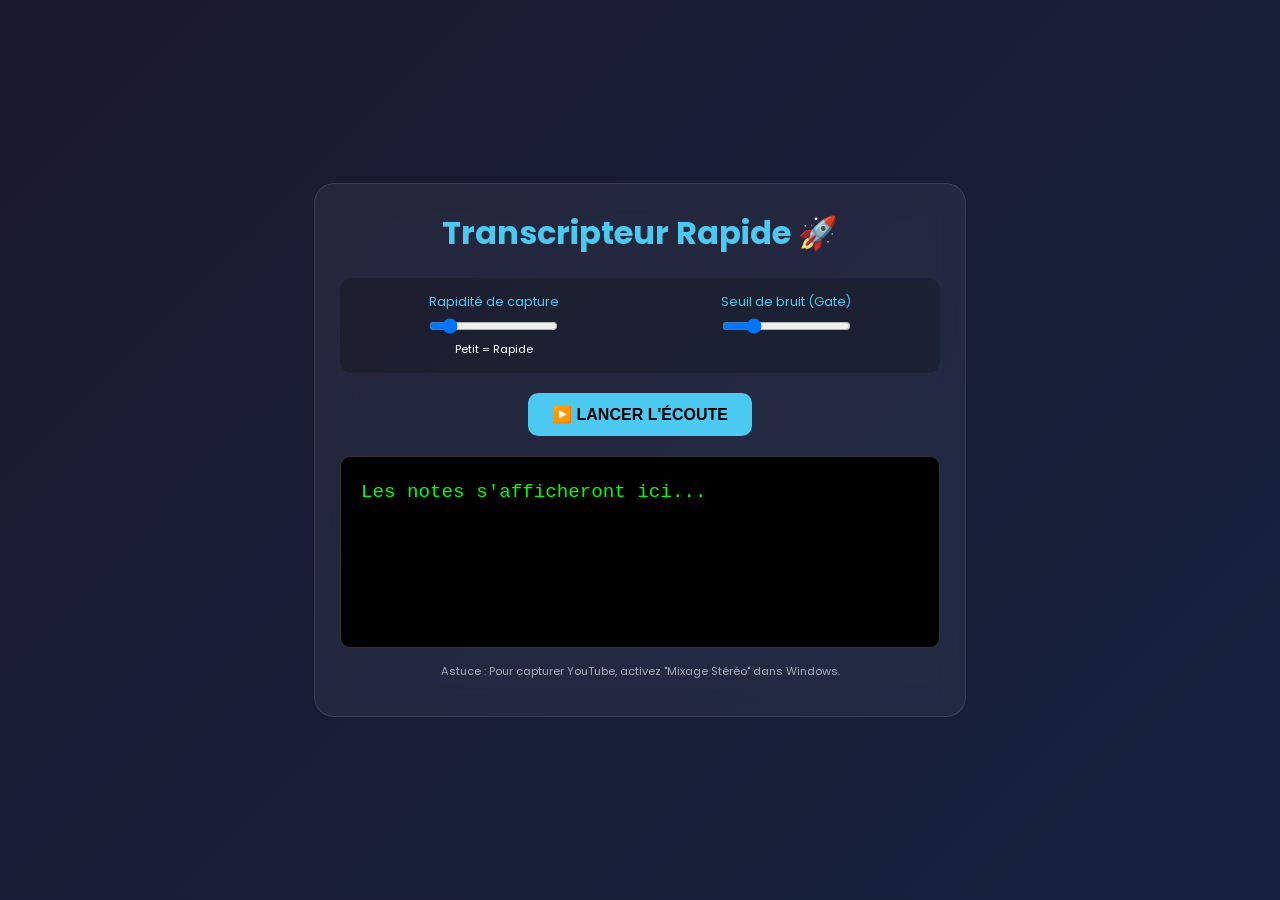
==== transcripteur.html @ 245db305 "Last version" ====
<!DOCTYPE html>
<html lang="fr">
<head>
    <meta charset="UTF-8">
    <meta name="viewport" content="width=device-width, initial-scale=1.0">
    <title>Transcripteur Clarinette PRO</title>
    <link href="https://fonts.googleapis.com/css2?family=Poppins:wght@300;400;600&display=swap" rel="stylesheet">
    <style>
        body {
            font-family: 'Poppins', sans-serif;
            background: linear-gradient(135deg, #1a1a2e 0%, #16213e 100%);
            color: white;
            display: flex;
            flex-direction: column;
            align-items: center;
            justify-content: center;
            min-height: 100vh;
            margin: 0;
        }
        .container {
            background: rgba(255, 255, 255, 0.05);
            backdrop-filter: blur(15px);
            padding: 25px;
            border-radius: 20px;
            text-align: center;
            border: 1px solid rgba(255,255,255,0.1);
            width: 90%;
            max-width: 600px;
        }
        .controls { display: flex; gap: 10px; justify-content: center; margin-bottom: 20px; }
        button {
            padding: 12px 24px;
            font-size: 1rem;
            font-weight: 600;
            border: none;
            border-radius: 10px;
            cursor: pointer;
            transition: all 0.3s;
        }
        #btn-start { background: #4cc9f0; color: #000; }
        #btn-stop { background: #f72585; color: white; display: none; }
        
        .settings {
            display: grid;
            grid-template-columns: 1fr 1fr;
            gap: 15px;
            margin-bottom: 20px;
            background: rgba(0,0,0,0.2);
            padding: 15px;
            border-radius: 12px;
        }
        label { font-size: 0.8rem; display: block; margin-bottom: 5px; color: #4cc9f0; }
        
        #transcription-box {
            background: #000;
            color: #00ff00;
            min-height: 150px;
            max-height: 300px;
            overflow-y: auto;
            border-radius: 10px;
            padding: 20px;
            font-family: 'Courier New', monospace;
            font-size: 1.2rem;
            line-height: 1.6;
            text-align: left;
            border: 1px solid #333;
        }
        .note-bubble { color: #fff; background: #333; padding: 2px 6px; border-radius: 4px; margin-right: 5px; }
    </style>
</head>
<body>

<div class="container">
    <h1 style="color: #4cc9f0; margin-top:0;">Transcripteur Rapide 🚀</h1>
    
    <div class="settings">
        <div>
            <label>Rapidité de capture</label>
            <input type="range" id="speed-range" min="1" max="10" value="2">
            <div style="font-size:0.7rem">Petit = Rapide</div>
        </div>
        <div>
            <label>Seuil de bruit (Gate)</label>
            <input type="range" id="gate-range" min="0.01" max="0.2" step="0.01" value="0.05">
        </div>
    </div>

    <div class="controls">
        <button id="btn-start">▶️ LANCER L'ÉCOUTE</button>
        <button id="btn-stop">⏹️ STOP & EXPORT .TXT</button>
    </div>

    <div id="transcription-box">Les notes s'afficheront ici...</div>
    <p style="font-size: 0.7rem; margin-top: 15px; opacity: 0.6;">Astuce : Pour capturer YouTube, activez "Mixage Stéréo" dans Windows.</p>
</div>

<script>
const NOTES_DATA = {
    "E3": 146.83, "F3": 155.56, "F#3": 164.81, "G3": 174.61, "G#3": 185.00, "A3": 196.00, "A#3": 207.65, "B3": 220.00, 
    "C4": 233.08, "C#4": 246.94, "D4": 261.63, "D#4": 277.18, "E4": 293.66, "F4": 311.13, "F#4": 329.63, "G4": 349.23, 
    "G#4": 369.99, "A4": 392.00, "A#4": 415.30, "B4": 440.00, "C5": 466.16, "C#5": 493.88, "D5": 523.25, "D#5": 554.37, 
    "E5": 587.33, "F5": 622.25, "F#5": 659.25, "G5": 698.46, "G#5": 739.99, "A5": 783.99, "A#5": 830.61, "B5": 880.00, "C6": 932.33
};

const EN_TO_FR = {"C":"do","C#":"do#","D":"re","D#":"re#","E":"mi","F":"fa","F#":"fa#","G":"sol","G#":"sol#","A":"la","A#":"la#","B":"si"};

let audioContext, analyser, microphone, isListening = false, animationId;
let transcription = [], lastRecordedNote = null, stableFrames = 0, silenceFrames = 0;

async function startListening() {
    audioContext = new (window.AudioContext || window.webkitAudioContext)();
    analyser = audioContext.createAnalyser();
    analyser.fftSize = 2048;
    const stream = await navigator.mediaDevices.getUserMedia({ audio: true });
    microphone = audioContext.createMediaStreamSource(stream);
    microphone.connect(analyser);
    isListening = true;
    transcription = [];
    document.getElementById('transcription-box').innerHTML = "";
    document.getElementById('btn-start').style.display = 'none';
    document.getElementById('btn-stop').style.display = 'block';
    updatePitch();
}

function autoCorrelate(buf, sampleRate) {
    let size = buf.length, rms = 0;
    for (let i = 0; i < size; i++) rms += buf[i] * buf[i];
    rms = Math.sqrt(rms / size);
    if (rms < document.getElementById('gate-range').value) return -1;

    let r1 = 0, r2 = size - 1, thres = 0.2;
    for (let i = 0; i < size / 2; i++) if (Math.abs(buf[i]) < thres) { r1 = i; break; }
    for (let i = 1; i < size / 2; i++) if (Math.abs(buf[size - i]) < thres) { r2 = size - i; break; }
    buf = buf.slice(r1, r2);
    size = buf.length;
    let c = new Array(size).fill(0);
    for (let i = 0; i < size; i++) for (let j = 0; j < size - i; j++) c[i] = c[i] + buf[j] * buf[j + i];
    let d = 0; while (c[d] > c[d + 1]) d++;
    let maxval = -1, maxpos = -1;
    for (let i = d; i < size; i++) if (c[i] > maxval) { maxval = c[i]; maxpos = i; }
    let T0 = maxpos;
    let x1 = c[T0-1], x2 = c[T0], x3 = c[T0+1];
    let a = (x1 + x3 - 2 * x2) / 2, b = (x3 - x1) / 2;
    if (a) T0 = T0 - b / (2 * a);
    return sampleRate / T0;
}

function updatePitch() {
    if (!isListening) return;
    const buf = new Float32Array(analyser.fftSize);
    analyser.getFloatTimeDomainData(buf);
    const freq = autoCorrelate(buf, audioContext.sampleRate);
    
    if (freq === -1) {
        if (++silenceFrames > 15) lastRecordedNote = null;
        stableFrames = 0;
    } else {
        silenceFrames = 0;
        let minDiff = Infinity, closestNote = null;
        for (let [note, tFreq] of Object.entries(NOTES_DATA)) {
            let diff = Math.abs(freq - tFreq);
            if (diff < minDiff) { minDiff = diff; closestNote = note; }
        }

        if (closestNote && minDiff < 25) {
            if (closestNote === lastRecordedNote) {
                stableFrames = 0;
            } else {
                if (++stableFrames >= parseInt(document.getElementById('speed-range').value)) {
                    lastRecordedNote = closestNote;
                    let fr = (EN_TO_FR[closestNote.match(/^([A-G][#]?)/)[1]] || "") + closestNote.slice(-1);
                    transcription.push(fr);
                    document.getElementById('transcription-box').innerText = transcription.join(' ');
                    stableFrames = 0;
                }
            }
        }
    }
    animationId = requestAnimationFrame(updatePitch);
}

document.getElementById('btn-stop').addEventListener('click', () => {
    isListening = false;
    cancelAnimationFrame(animationId);
    const blob = new Blob([transcription.join(' ')], { type: "text/plain" });
    const a = document.createElement("a");
    a.href = URL.createObjectURL(blob);
    a.download = "Ma_Partition.txt";
    a.click();
    document.getElementById('btn-start').style.display = 'block';
    document.getElementById('btn-stop').style.display = 'none';
});

document.getElementById('btn-start').addEventListener('click', startListening);
</script>
</body>
</html>
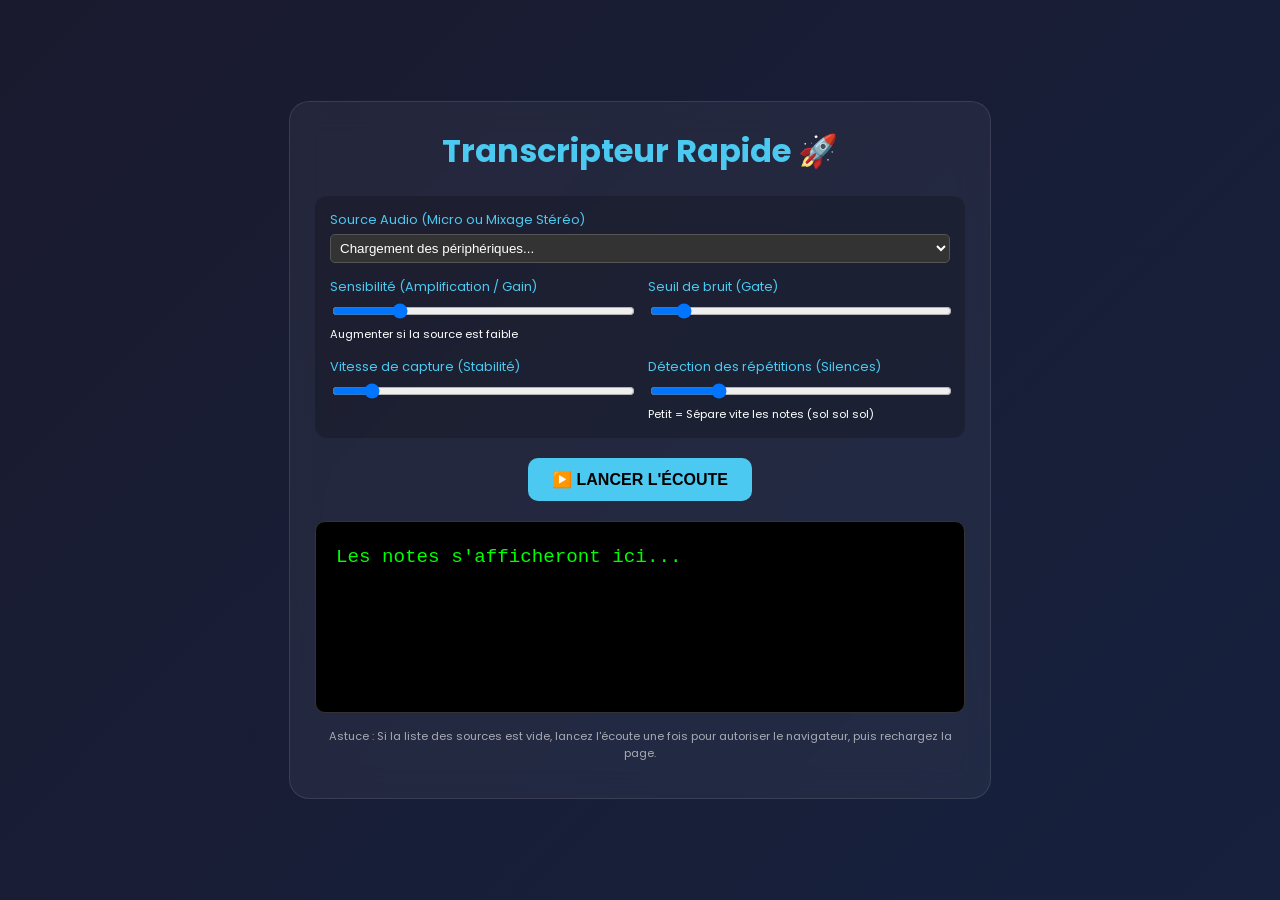
==== commit fc68af4e: "New transcripteur" ====
--- a/transcripteur.html
+++ b/transcripteur.html
@@ -16,6 +16,8 @@
             justify-content: center;
             min-height: 100vh;
             margin: 0;
+            padding: 20px;
+            box-sizing: border-box;
         }
         .container {
             background: rgba(255, 255, 255, 0.05);
@@ -24,8 +26,8 @@
             border-radius: 20px;
             text-align: center;
             border: 1px solid rgba(255,255,255,0.1);
-            width: 90%;
-            max-width: 600px;
+            width: 100%;
+            max-width: 650px;
         }
         .controls { display: flex; gap: 10px; justify-content: center; margin-bottom: 20px; }
         button {
@@ -48,8 +50,12 @@
             background: rgba(0,0,0,0.2);
             padding: 15px;
             border-radius: 12px;
-        }
+            text-align: left;
+        }
+        .settings-full { grid-column: span 2; }
         label { font-size: 0.8rem; display: block; margin-bottom: 5px; color: #4cc9f0; }
+        select, input[type="range"] { width: 100%; cursor: pointer; }
+        select { padding: 5px; border-radius: 5px; background: #333; color: white; border: 1px solid #555; }
         
         #transcription-box {
             background: #000;
@@ -65,7 +71,6 @@
             text-align: left;
             border: 1px solid #333;
         }
-        .note-bubble { color: #fff; background: #333; padding: 2px 6px; border-radius: 4px; margin-right: 5px; }
     </style>
 </head>
 <body>
@@ -74,14 +79,31 @@
     <h1 style="color: #4cc9f0; margin-top:0;">Transcripteur Rapide 🚀</h1>
     
     <div class="settings">
-        <div>
-            <label>Rapidité de capture</label>
+        <div class="settings-full">
+            <label>Source Audio (Micro ou Mixage Stéréo)</label>
+            <select id="audio-source">
+                <option value="">Chargement des périphériques...</option>
+            </select>
+        </div>
+        
+        <div>
+            <label>Sensibilité (Amplification / Gain)</label>
+            <input type="range" id="gain-range" min="1" max="20" step="0.5" value="5">
+            <div style="font-size:0.7rem">Augmenter si la source est faible</div>
+        </div>
+        <div>
+            <label>Seuil de bruit (Gate)</label>
+            <input type="range" id="gate-range" min="0.001" max="0.1" step="0.001" value="0.01">
+        </div>
+
+        <div>
+            <label>Vitesse de capture (Stabilité)</label>
             <input type="range" id="speed-range" min="1" max="10" value="2">
-            <div style="font-size:0.7rem">Petit = Rapide</div>
-        </div>
-        <div>
-            <label>Seuil de bruit (Gate)</label>
-            <input type="range" id="gate-range" min="0.01" max="0.2" step="0.01" value="0.05">
+        </div>
+        <div>
+            <label>Détection des répétitions (Silences)</label>
+            <input type="range" id="silence-range" min="2" max="30" value="8">
+            <div style="font-size:0.7rem">Petit = Sépare vite les notes (sol sol sol)</div>
         </div>
     </div>
 
@@ -91,7 +113,7 @@
     </div>
 
     <div id="transcription-box">Les notes s'afficheront ici...</div>
-    <p style="font-size: 0.7rem; margin-top: 15px; opacity: 0.6;">Astuce : Pour capturer YouTube, activez "Mixage Stéréo" dans Windows.</p>
+    <p style="font-size: 0.7rem; margin-top: 15px; opacity: 0.6;">Astuce : Si la liste des sources est vide, lancez l'écoute une fois pour autoriser le navigateur, puis rechargez la page.</p>
 </div>
 
 <script>
@@ -104,16 +126,50 @@
 
 const EN_TO_FR = {"C":"do","C#":"do#","D":"re","D#":"re#","E":"mi","F":"fa","F#":"fa#","G":"sol","G#":"sol#","A":"la","A#":"la#","B":"si"};
 
-let audioContext, analyser, microphone, isListening = false, animationId;
+let audioContext, analyser, microphone, gainNode, isListening = false, animationId;
 let transcription = [], lastRecordedNote = null, stableFrames = 0, silenceFrames = 0;
+
+async function loadDevices() {
+    try {
+        await navigator.mediaDevices.getUserMedia({ audio: true }); 
+        const devices = await navigator.mediaDevices.enumerateDevices();
+        const audioInputs = devices.filter(d => d.kind === 'audioinput');
+        const select = document.getElementById('audio-source');
+        select.innerHTML = '';
+        audioInputs.forEach((device, index) => {
+            const option = document.createElement('option');
+            option.value = device.deviceId;
+            option.text = device.label || `Entrée Audio ${index + 1}`;
+            select.appendChild(option);
+        });
+    } catch (err) {
+        console.error("Veuillez autoriser le micro pour voir les sources.", err);
+    }
+}
+window.addEventListener('load', loadDevices);
 
 async function startListening() {
     audioContext = new (window.AudioContext || window.webkitAudioContext)();
     analyser = audioContext.createAnalyser();
     analyser.fftSize = 2048;
-    const stream = await navigator.mediaDevices.getUserMedia({ audio: true });
+    
+    const sourceId = document.getElementById('audio-source').value;
+    const stream = await navigator.mediaDevices.getUserMedia({ 
+        audio: sourceId ? { deviceId: { exact: sourceId } } : true 
+    });
+    
     microphone = audioContext.createMediaStreamSource(stream);
-    microphone.connect(analyser);
+    
+    gainNode = audioContext.createGain();
+    gainNode.gain.value = parseFloat(document.getElementById('gain-range').value);
+    
+    microphone.connect(gainNode);
+    gainNode.connect(analyser);
+
+    document.getElementById('gain-range').addEventListener('input', (e) => {
+        if (gainNode) gainNode.gain.value = parseFloat(e.target.value);
+    });
+
     isListening = true;
     transcription = [];
     document.getElementById('transcription-box').innerHTML = "";
@@ -126,19 +182,30 @@
     let size = buf.length, rms = 0;
     for (let i = 0; i < size; i++) rms += buf[i] * buf[i];
     rms = Math.sqrt(rms / size);
-    if (rms < document.getElementById('gate-range').value) return -1;
+    if (rms < parseFloat(document.getElementById('gate-range').value)) return -1;
 
     let r1 = 0, r2 = size - 1, thres = 0.2;
     for (let i = 0; i < size / 2; i++) if (Math.abs(buf[i]) < thres) { r1 = i; break; }
     for (let i = 1; i < size / 2; i++) if (Math.abs(buf[size - i]) < thres) { r2 = size - i; break; }
     buf = buf.slice(r1, r2);
     size = buf.length;
+
     let c = new Array(size).fill(0);
-    for (let i = 0; i < size; i++) for (let j = 0; j < size - i; j++) c[i] = c[i] + buf[j] * buf[j + i];
-    let d = 0; while (c[d] > c[d + 1]) d++;
+    for (let i = 0; i < size; i++) {
+        for (let j = 0; j < size - i; j++) c[i] = c[i] + buf[j] * buf[j + i];
+    }
+    
+    // CORRECTION CRITIQUE : Chercher la première traversée de zéro pour ignorer les harmoniques (le faux Sol#)
+    let d = 0; 
+    while (c[d] > 0 && d < size) d++; 
+    
     let maxval = -1, maxpos = -1;
-    for (let i = d; i < size; i++) if (c[i] > maxval) { maxval = c[i]; maxpos = i; }
+    for (let i = d; i < size; i++) {
+        if (c[i] > maxval) { maxval = c[i]; maxpos = i; }
+    }
     let T0 = maxpos;
+    if (T0 <= 0) return -1;
+
     let x1 = c[T0-1], x2 = c[T0], x3 = c[T0+1];
     let a = (x1 + x3 - 2 * x2) / 2, b = (x3 - x1) / 2;
     if (a) T0 = T0 - b / (2 * a);
@@ -151,28 +218,33 @@
     analyser.getFloatTimeDomainData(buf);
     const freq = autoCorrelate(buf, audioContext.sampleRate);
     
-    if (freq === -1) {
-        if (++silenceFrames > 15) lastRecordedNote = null;
+    let minDiff = Infinity, closestNote = null, targetFreq = 0;
+    
+    if (freq !== -1) {
+        for (let [note, tFreq] of Object.entries(NOTES_DATA)) {
+            let diff = Math.abs(freq - tFreq);
+            if (diff < minDiff) { minDiff = diff; closestNote = note; targetFreq = tFreq; }
+        }
+    }
+
+    // CORRECTION : Tolérance en pourcentage (~4%) au lieu des 25 Hz fixes, et gestion stricte des vrais silences
+    if (freq === -1 || (closestNote && minDiff >= targetFreq * 0.04)) {
+        const maxSilence = parseInt(document.getElementById('silence-range').value);
+        if (++silenceFrames > maxSilence) {
+            lastRecordedNote = null; // Libère la mémoire pour permettre de répéter "Do Do Do"
+        }
         stableFrames = 0;
     } else {
         silenceFrames = 0;
-        let minDiff = Infinity, closestNote = null;
-        for (let [note, tFreq] of Object.entries(NOTES_DATA)) {
-            let diff = Math.abs(freq - tFreq);
-            if (diff < minDiff) { minDiff = diff; closestNote = note; }
-        }
-
-        if (closestNote && minDiff < 25) {
-            if (closestNote === lastRecordedNote) {
+        if (closestNote === lastRecordedNote) {
+            stableFrames = 0; // On attend une vraie coupure (silence) avant de pouvoir répéter la même note
+        } else {
+            if (++stableFrames >= parseInt(document.getElementById('speed-range').value)) {
+                lastRecordedNote = closestNote;
+                let fr = (EN_TO_FR[closestNote.match(/^([A-G][#]?)/)[1]] || "") + closestNote.slice(-1);
+                transcription.push(fr);
+                document.getElementById('transcription-box').innerText = transcription.join(' ');
                 stableFrames = 0;
-            } else {
-                if (++stableFrames >= parseInt(document.getElementById('speed-range').value)) {
-                    lastRecordedNote = closestNote;
-                    let fr = (EN_TO_FR[closestNote.match(/^([A-G][#]?)/)[1]] || "") + closestNote.slice(-1);
-                    transcription.push(fr);
-                    document.getElementById('transcription-box').innerText = transcription.join(' ');
-                    stableFrames = 0;
-                }
             }
         }
     }
@@ -182,6 +254,8 @@
 document.getElementById('btn-stop').addEventListener('click', () => {
     isListening = false;
     cancelAnimationFrame(animationId);
+    if (microphone) microphone.disconnect();
+    if (gainNode) gainNode.disconnect();
     const blob = new Blob([transcription.join(' ')], { type: "text/plain" });
     const a = document.createElement("a");
     a.href = URL.createObjectURL(blob);
